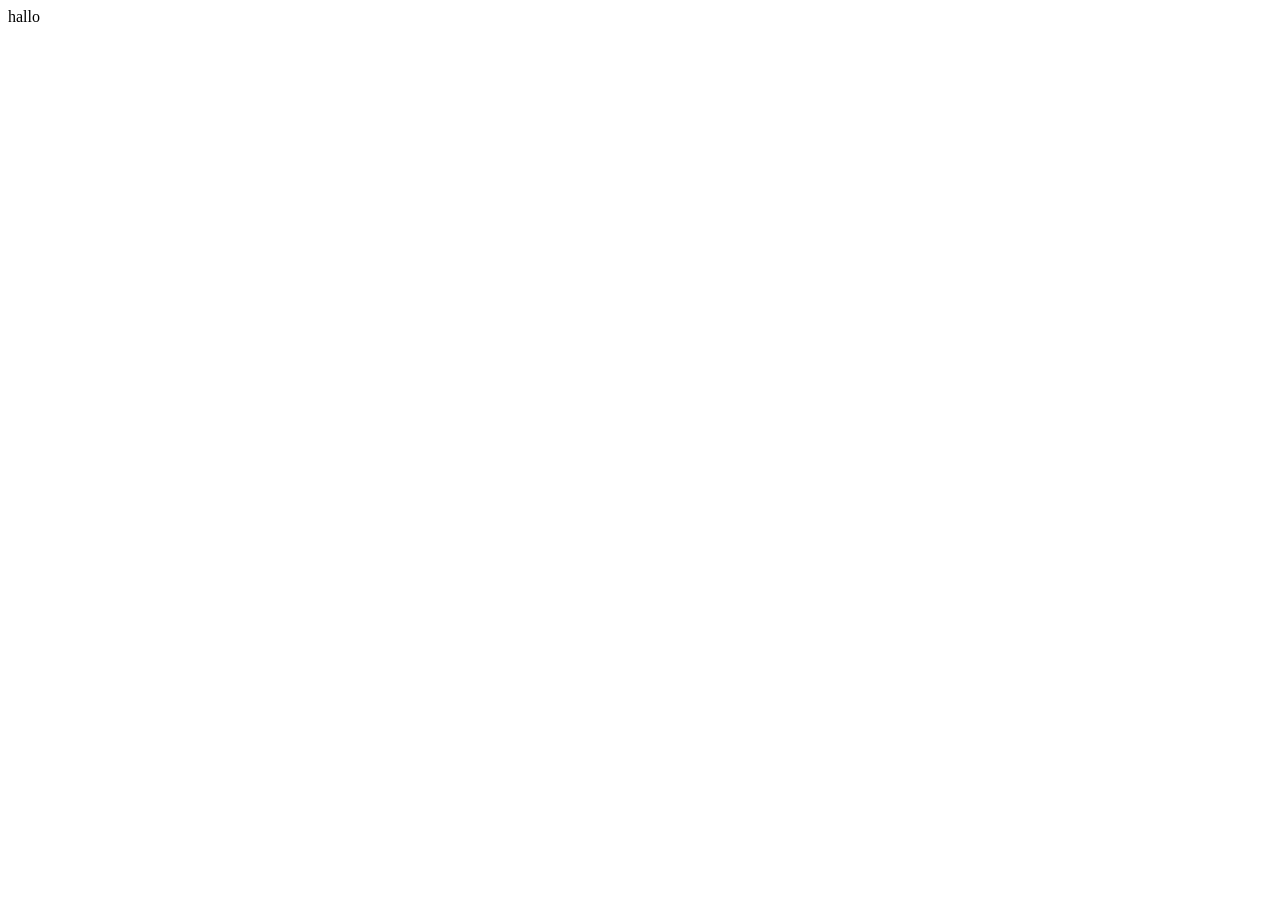
==== index.html @ 8c378e97 "edit" ====
<!DOCTYPE html>
<html lang="en">
  <head>
    <meta charset="UTF-8" />
    <meta name="viewport" content="width=device-width, initial-scale=1.0" />
    <title>My Portfolio</title>
  </head>
  <body>hallo</body>
</html>
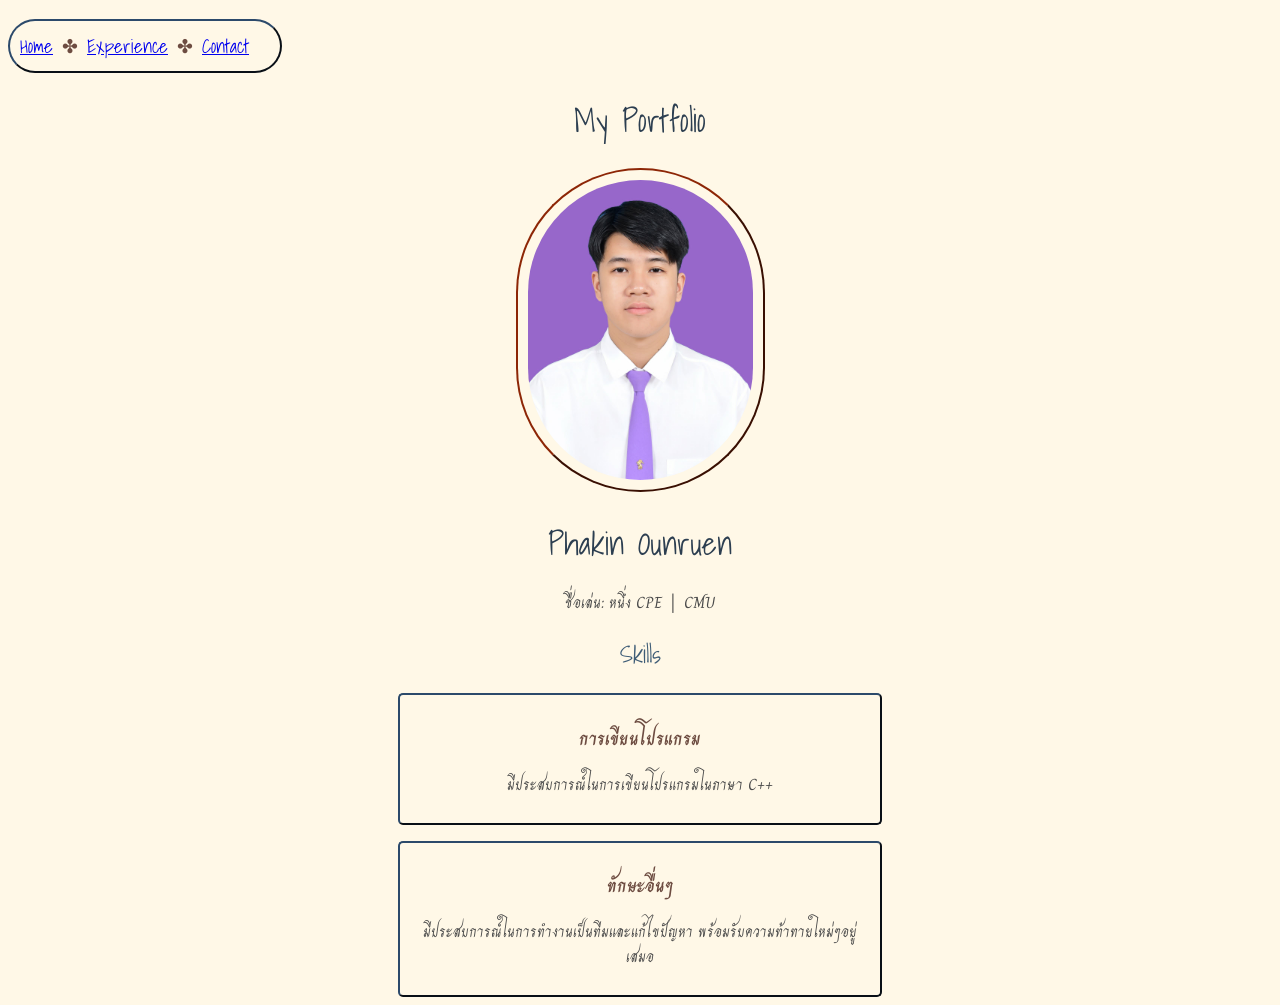
==== commit 1b30ab73: "Final" ====
--- a/index.html
+++ b/index.html
@@ -1,9 +1,47 @@
-<!DOCTYPE html>
+<!doctype html>
 <html lang="en">
   <head>
     <meta charset="UTF-8" />
     <meta name="viewport" content="width=device-width, initial-scale=1.0" />
     <title>My Portfolio</title>
+    <link rel="preconnect" href="https://fonts.googleapis.com" />
+    <link rel="preconnect" href="https://fonts.gstatic.com" crossorigin />
+    <link
+      href="https://fonts.googleapis.com/css2?family=Charm:wght@400;700&family=Playfair+Display:ital,wght@0,400..900;1,400..900&family=Shadows+Into+Light&display=swap"
+      rel="stylesheet"
+    />
+    <link
+      href="https://fonts.googleapis.com/css2?family=Charm:wght@400;700&family=Kodchasan:ital,wght@0,200;0,300;0,400;0,500;0,600;0,700;1,200;1,300;1,400;1,500;1,600;1,700&family=Playfair+Display:ital,wght@0,400..900;1,400..900&family=Shadows+Into+Light&display=swap"
+      rel="stylesheet"
+    />
+    <link rel="stylesheet" href="style.css" />
   </head>
-  <body>hallo</body>
+  <body>
+    <h3 class="engfont icon">
+      <a href="index.html">Home</a>
+      ✤
+      <a href="experience.html">Experience</a>
+      ✤
+      <a href="contact.html">Contact </a>
+    </h3>
+    <h1 class="engfont center">My Portfolio</h1>
+    <div style="text-align: center">
+      <img class="profile" src="images/profile.jpg" height="300px" width="auto" />
+      <h1 class="engfont">Phakin Ounruen</h1>
+      <p class="thaifont">ชื่อเล่น: หนึ่ง CPE │ CMU</p>
+      <h2 class="engfont">Skills</h2>
+      <div class="thaifont myDiv">
+        <h3>การเขียนโปรแกรม</h3>
+        <p>มีประสบการณ์ในการเขียนโปรแกรมในภาษา C++</p>
+      </div>
+      <p> </p>
+      <div class="thaifont myDiv">
+        <h3>ทักษะอื่นๆ</h3>
+        <p>
+          มีประสบการณ์ในการทำงานเป็นทีมและแก้ไขปัญหา
+          พร้อมรับความท้าทายใหม่ๆอยู่เสมอ
+        </p>
+      </div>
+    </div>
+  </body>
 </html>
--- a/style.css
+++ b/style.css
@@ -0,0 +1,62 @@
+.engfont {
+  font-family: "Shadows Into Light", serif;
+  font-optical-sizing: auto;
+  font-weight: 400;
+  font-style: normal;
+}
+
+.thaifont {
+  font-family: "Charm", serif;
+  font-optical-sizing: auto;
+  font-weight: 400;
+  font-style: normal;
+}
+
+.center {
+  text-align: center;
+  margin-left: auto;
+  margin-right: auto;
+}
+
+.myDiv {
+  border: 2px outset #2c4a6b;
+  text-align: center;
+  width: 460px;
+  padding: 10px;
+  margin-left: auto;
+  margin-right: auto;
+  border-radius: 5px;
+}
+
+.icon {
+  border: 2px outset #2c4a6b;
+  width: 250px;
+  padding: 10px;
+  margin-bottom: 10px;
+  border-radius: 30px;
+}
+
+.profile {
+  border: 2px outset #8d2606;
+  width: auto;
+  padding: 10px;
+  margin-left: auto;
+  margin-right: auto;
+  border-radius: 180px;
+}
+
+body {
+  background-color: #fff8e7;
+}
+h1 {
+  color: #2c3e50;
+}
+h2 {
+  color: #3e5c76;
+}
+h3 {
+  color: #6d4c41;
+}
+p {
+  color: #4a4a4a;
+}
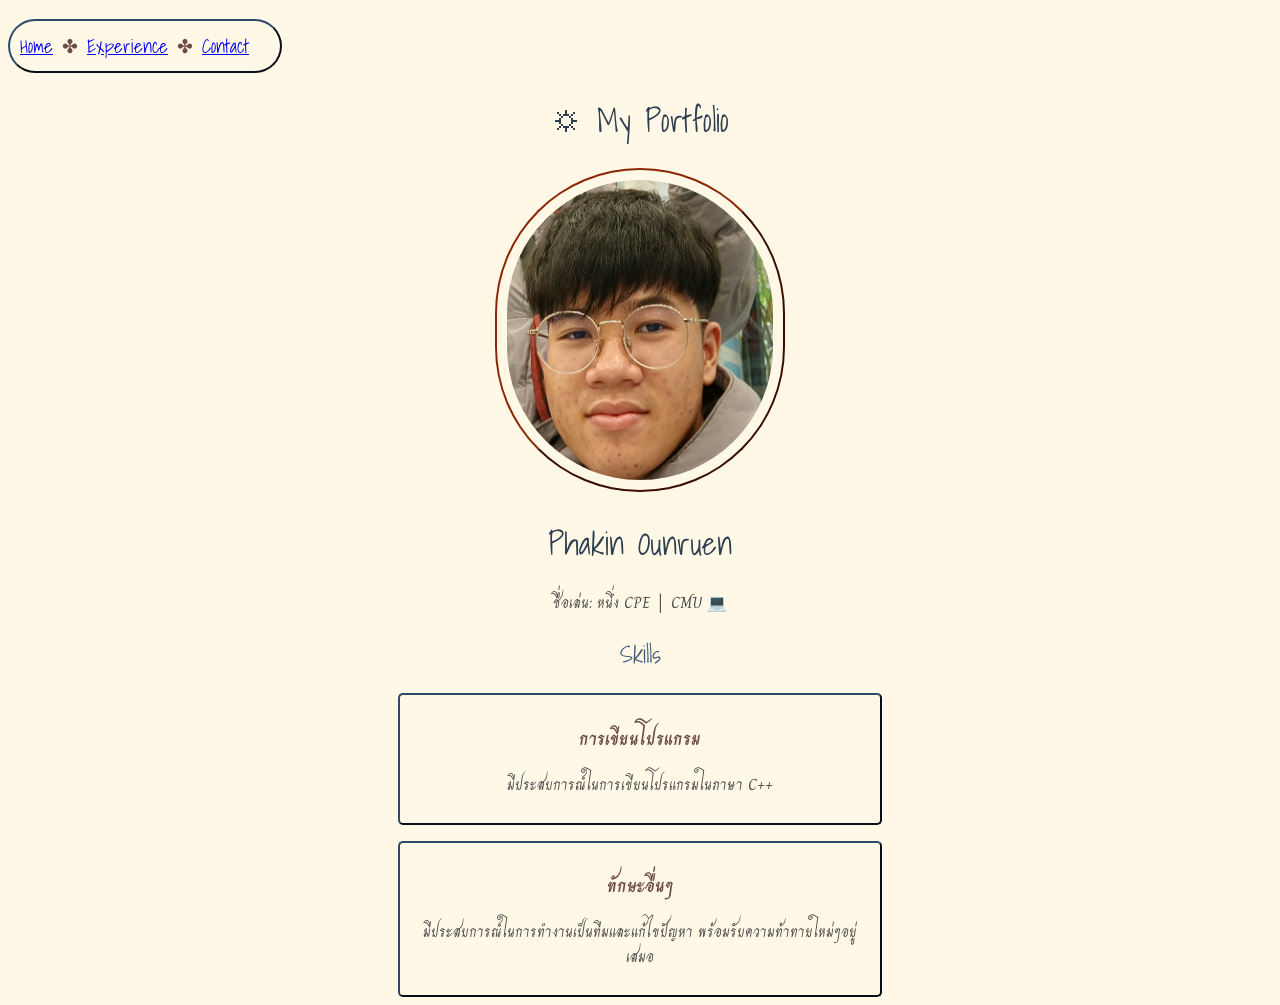
==== commit fae95b0e: "final" ====
--- a/index.html
+++ b/index.html
@@ -24,11 +24,11 @@
       ✤
       <a href="contact.html">Contact </a>
     </h3>
-    <h1 class="engfont center">My Portfolio</h1>
+    <h1 class="engfont center">⛭ My Portfolio</h1>
     <div style="text-align: center">
       <img class="profile" src="images/profile.jpg" height="300px" width="auto" />
       <h1 class="engfont">Phakin Ounruen</h1>
-      <p class="thaifont">ชื่อเล่น: หนึ่ง CPE │ CMU</p>
+      <p class="thaifont">ชื่อเล่น: หนึ่ง CPE │ CMU 💻</p>
       <h2 class="engfont">Skills</h2>
       <div class="thaifont myDiv">
         <h3>การเขียนโปรแกรม</h3>
